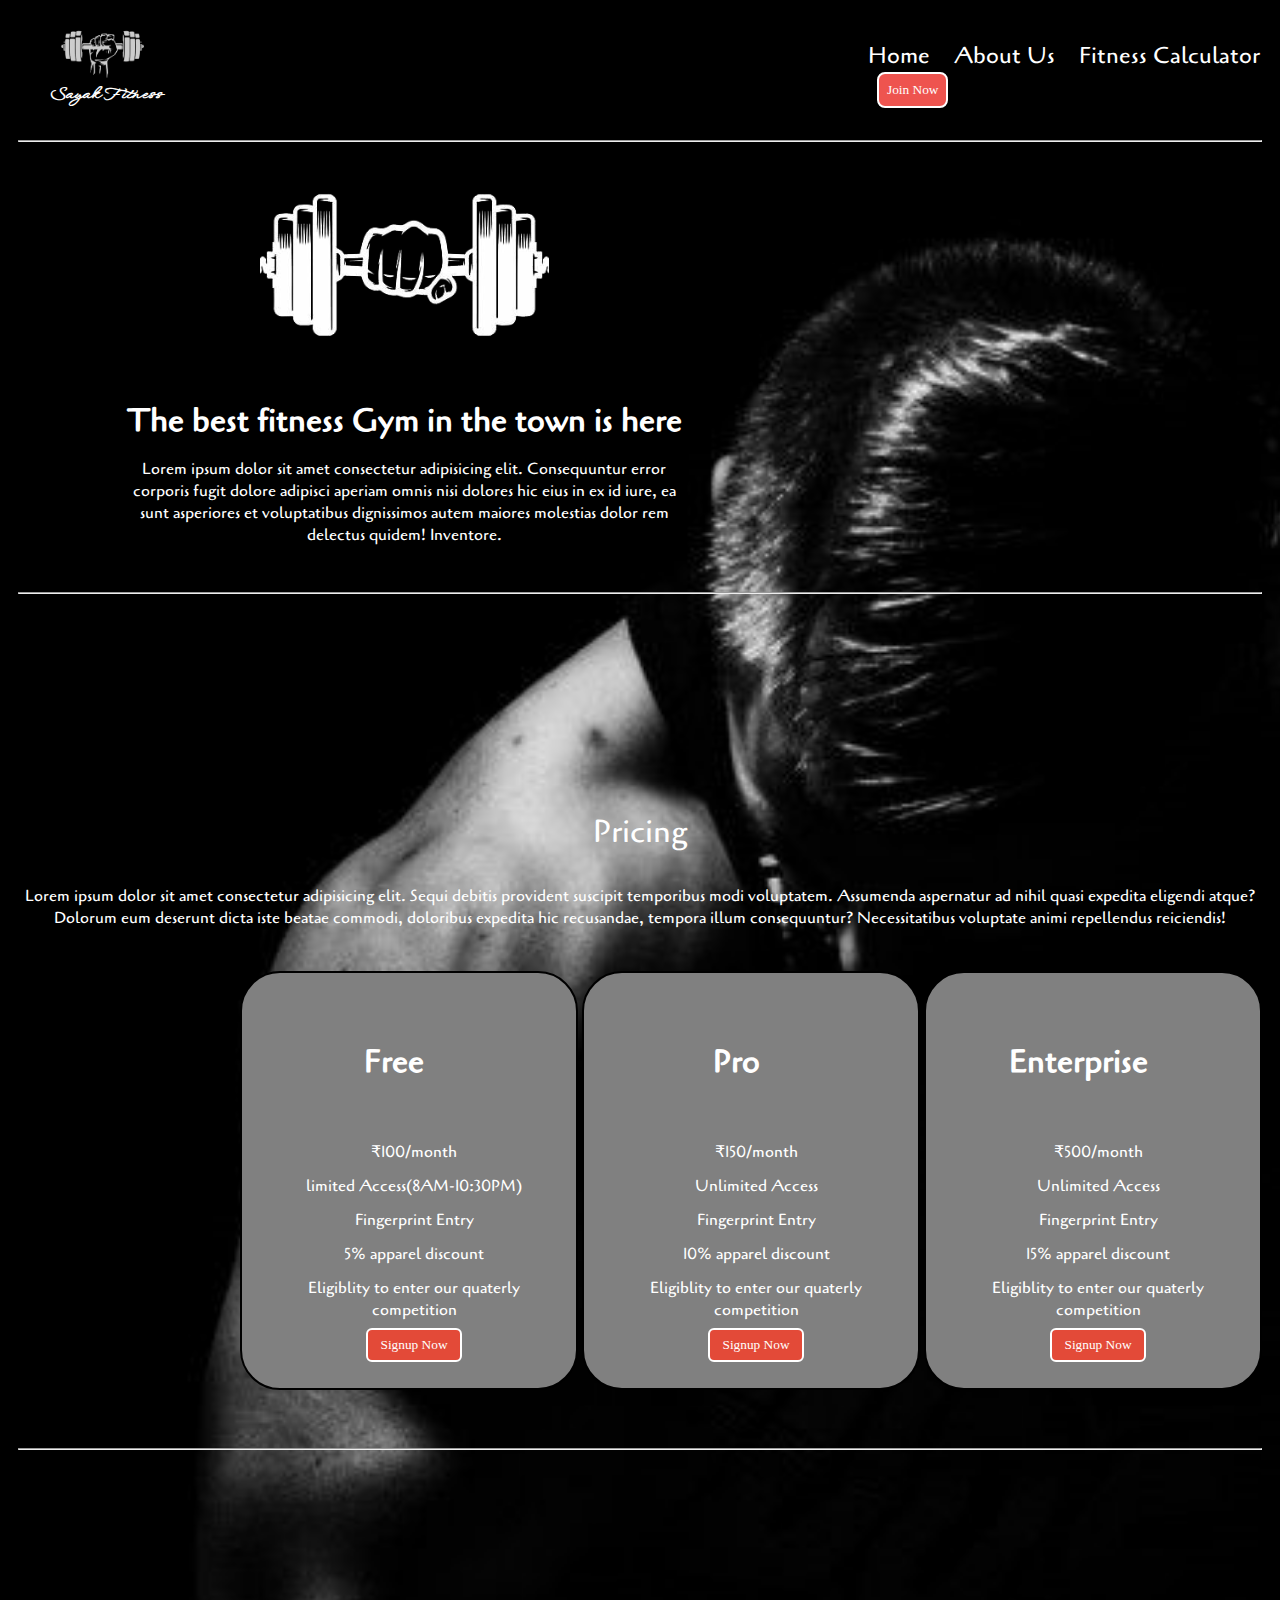
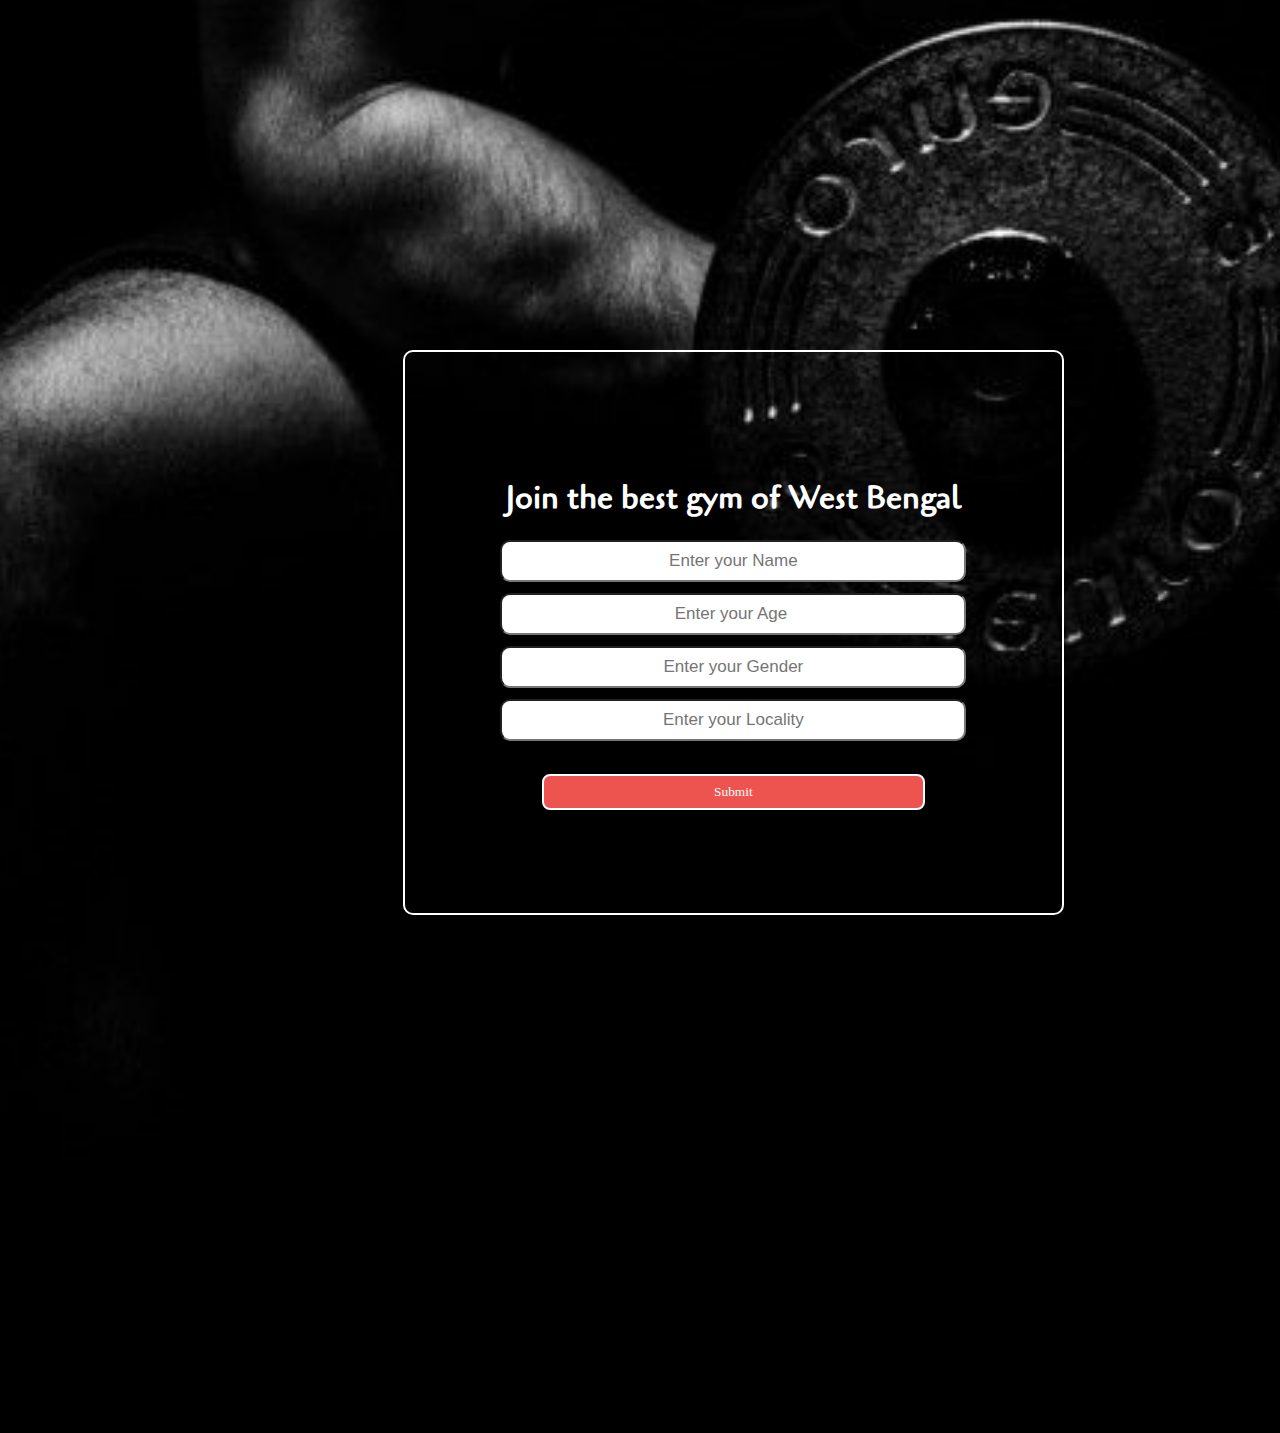
==== LANDING PAGE/index.html @ acadb8d6 "completed Level 1 Task 1" ====
<!DOCTYPE html>
<html lang="en">
  <head>
    <meta charset="UTF-8" />
    <meta http-equiv="X-UA-Compatible" content="IE=edge" />
    <meta name="viewport" content="width=device-width, initial-scale=1.0" />
    <title>Sayak Fitness</title>
  </head>
  <link rel="stylesheet" href="css/project.css" />
  <link
    href="https://fonts.googleapis.com/css2?family=Cagliostro&display=swap"
    rel="stylesheet"
  />
  <link
    href="https://fonts.googleapis.com/css2?family=WindSong:wght@500&display=swap"
    rel="stylesheet"
  />
  <link href="../LANDING PAGE/style.css" rel="stylesheet" type="text/css" />
  <link href="../LANDING PAGE/utils.css" rel="stylesheet" type="text/css" />

  <body>
    <header class="header">
      <!-- logo -->
      <div class="left">
        <img src="logo.png" alt="" />
        <div><strong>Sayak Fitness</strong></div>
      </div>

      <!-- navbar -->
      <div class="mid">
        <ul class="navbar">
          <li><a href="#">Home</a></li>
          <li><a href="#">About Us</a></li>
          <li><a href="#">Fitness Calculator</a></li>
          <li><a href="#">Contact Us</a></li>
          <li>
            <a href="#"><button class="btn1">Join Now</button></a>
          </li>
        </ul>
      </div>
    </header>
    <hr />

    <section class="section1">
      <div class="flex">
        <div class="topleft flex flex-col justify-center px-2">
          <div class="text-center">
            <img class="dumbellimg" src="dumbell.png" alt="" />
          </div>
          <h1 class="my-1 text-center">
            The best fitness Gym in the town is here
          </h1>
          <p class="text-center">
            Lorem ipsum dolor sit amet consectetur adipisicing elit.
            Consequuntur error corporis fugit dolore adipisci aperiam omnis nisi
            dolores hic eius in ex id iure, ea sunt asperiores et voluptatibus
            dignissimos autem maiores molestias dolor rem delectus quidem!
            Inventore.
          </p>
        </div>
      </div>
    </section>
    <br />
    <hr />
    <br />
    <br />
    <br />
    <br />
    <br />
    <br />
    <br />
    <br />
    <p class="one">Pricing</p>
    <p class="my-2">
      Lorem ipsum dolor sit amet consectetur adipisicing elit. Sequi debitis
      provident suscipit temporibus modi voluptatem. Assumenda aspernatur ad
      nihil quasi expedita eligendi atque? Dolorum eum deserunt dicta iste
      beatae commodi, doloribus expedita hic recusandae, tempora illum
      consequuntur? Necessitatibus voluptate animi repellendus reiciendis!
    </p>

    <div class="container1">
      <div class="box">
        <h4>Free</h4>
        <ul>
          <li class="highlighted">₹100/month</li>
          <li>limited Access(8AM-10:30PM)</li>
          <li>Fingerprint Entry</li>
          <li>5% apparel discount</li>
          <li>Eligiblity to enter our quaterly competition</li>
          <li><button class="btn">Signup Now</button></li>
        </ul>
      </div>
      <div class="box">
        <h4>Pro</h4>
        <ul>
          <li class="highlighted">₹150/month</li>
          <li>Unlimited Access</li>
          <li>Fingerprint Entry</li>
          <li>10% apparel discount</li>
          <li>Eligiblity to enter our quaterly competition</li>
          <li><button class="btn">Signup Now</button></li>
        </ul>
      </div>
      <div class="box">
        <h4>Enterprise</h4>
        <ul>
          <li class="highlighted">₹500/month</li>
          <li>Unlimited Access</li>
          <li>Fingerprint Entry</li>
          <li>15% apparel discount</li>
          <li>Eligiblity to enter our quaterly competition</li>
          <li><button class="btn">Signup Now</button></li>
        </ul>
      </div>
    </div>
    <br />
    <br />
    <hr />

    <div class="container">
      <h1>Join the best gym of West Bengal</h1>
      <form action="noaction.php">
        <div class="formgroup">
          <input type="text" name="" placeholder="Enter your Name" />
        </div>
        <div class="formgroup">
          <input type="text" name="" placeholder="Enter your Age " />
        </div>
        <div class="formgroup">
          <input type="text" name="" placeholder="Enter your Gender" />
        </div>
        <div class="formgroup">
          <input type="text" name="" placeholder="Enter your Locality" />
        </div>
        <br />
        <button class="btn1">Submit</button>
      </form>
    </div>
  </body>
</html>
---- LANDING PAGE/style.css ----
body {
  margin: 0px;
  padding: 18px;
  background-image: url("gym.jpg");
  font-family: "Cagliostro", sans-serif;
  color: white;
  height: 100%;
  background-position: center;
  background-repeat: no-repeat;
  background-size: cover;
}

.left {
  /* border: 3px solid red; */
  display: inline-block;
  position: absolute;

  left: 51px;
  top: 28px;
}
.mid {
  /* border: 3px solid red; */
  display: block;
  margin: 22px auto;
  width: 50%;
  padding-left: 100px;
  margin-left: 700px;
}

.navbar li {
  display: inline-block;
  font-size: 23px;
}

.left img {
  width: 100px;
  filter: invert(100%);
}

.left div {
  font-family: "WindSong", cursive;
  text-align: center;
  size: 10px;
}

.navbar li a {
  color: white;
  text-decoration: none;
  padding: 10px 10px;
}
.navbar li a:hover,
.navbar li a.active {
  color: gray;
}

.btn {
  font-family: "Kaushan Script", cursive;
  margin: -8px 9px;
  background-color: rgb(238, 84, 79);
  padding: 8px 8px;
  cursor: pointer;
  margin-bottom: 10px;
}

.btn:hover {
  color: gray;
}

.container {
  border: 2px solid white;
  margin: 500px 385px;
  padding: 103px 92px;

  width: 38%;
  border-radius: 10px;
}

.formgroup input {
  text-align: center;
  display: block;
  margin: 11px auto;
  width: 444px;
  padding: 9px;
  font-size: 17px;
  border-radius: 10px;
}

.container button {
  font-family: "Kaushan Script", cursive;

  display: block;
  margin: auto;
  width: 81%;
}

h1 {
  text-align: center;
}

.section1 {
  max-height: 100vh;
  color: white;
  padding-left: 100px;
}

.section1 h1 {
  color: white;
  font-size: 2rem;
}

.topleft {
  width: 50%;
}
.dumbellimg {
  width: 289px;
  filter: invert(100%);
}

.box {
  border: 2px solid black;
  background-color: grey;
  margin: 6px 0px;
  width: 22%;
  display: inline-block;
  border-radius: 40px;
  padding-left: 20px;
  padding-right: 50px;
  padding-top: 10px;
}

.box ul {
  list-style-type: none;
}

.box ul li {
  margin: 12px 2px;
  text-align: center;
}

.container1 {
  margin: auto;
  width: 1200px;
  padding-left: 222px;
  padding-top: 10px;
}

.box h4 {
  font-size: 2rem;
  padding: 15px 0;
  text-align: center;
}

.one {
  text-align: center;
  font-size: 2rem;
}

.btn1 {
  font-family: "Kaushan Script", cursive;
  margin: -8px 9px;
  background-color: rgb(238, 84, 79);
  padding: 8px 8px;
  cursor: pointer;
  margin-bottom: 10px;
  color: white;
  border-radius: 8px;
  border: 2px solid white;
}

.btn1:hover {
  color: gray;
}
---- LANDING PAGE/utils.css ----
.min-h-screen {
  min-height: 100vh;
}

.bg-red {
  background-color: red;
}

.mx-auto {
  margin-left: auto;
  margin-right: auto;
}

.items-center {
  align-items: center;
}

.justify-between {
  justify-content: space-between;
}

.justify-center {
  justify-content: center;
}

.font-bold {
  font-weight: bolder;
}

.my-1 {
  margin-top: 13px;
  margin-bottom: 13px;
}

.my-2 {
  margin-top: 26px;
  margin-bottom: 26px;
  text-align: center;
}

.text-blue {
  color: rgb(227 74 56);
}

.btn {
  padding: 7px 12px;
  border: 2px solid white;
  border-radius: 6px;
  cursor: pointer;
  color: white;
  background-color: rgb(227 74 56);
}

.overflow-x-hidden {
  overflow-x: hidden;
}

.text-center {
  text-align: center;
}
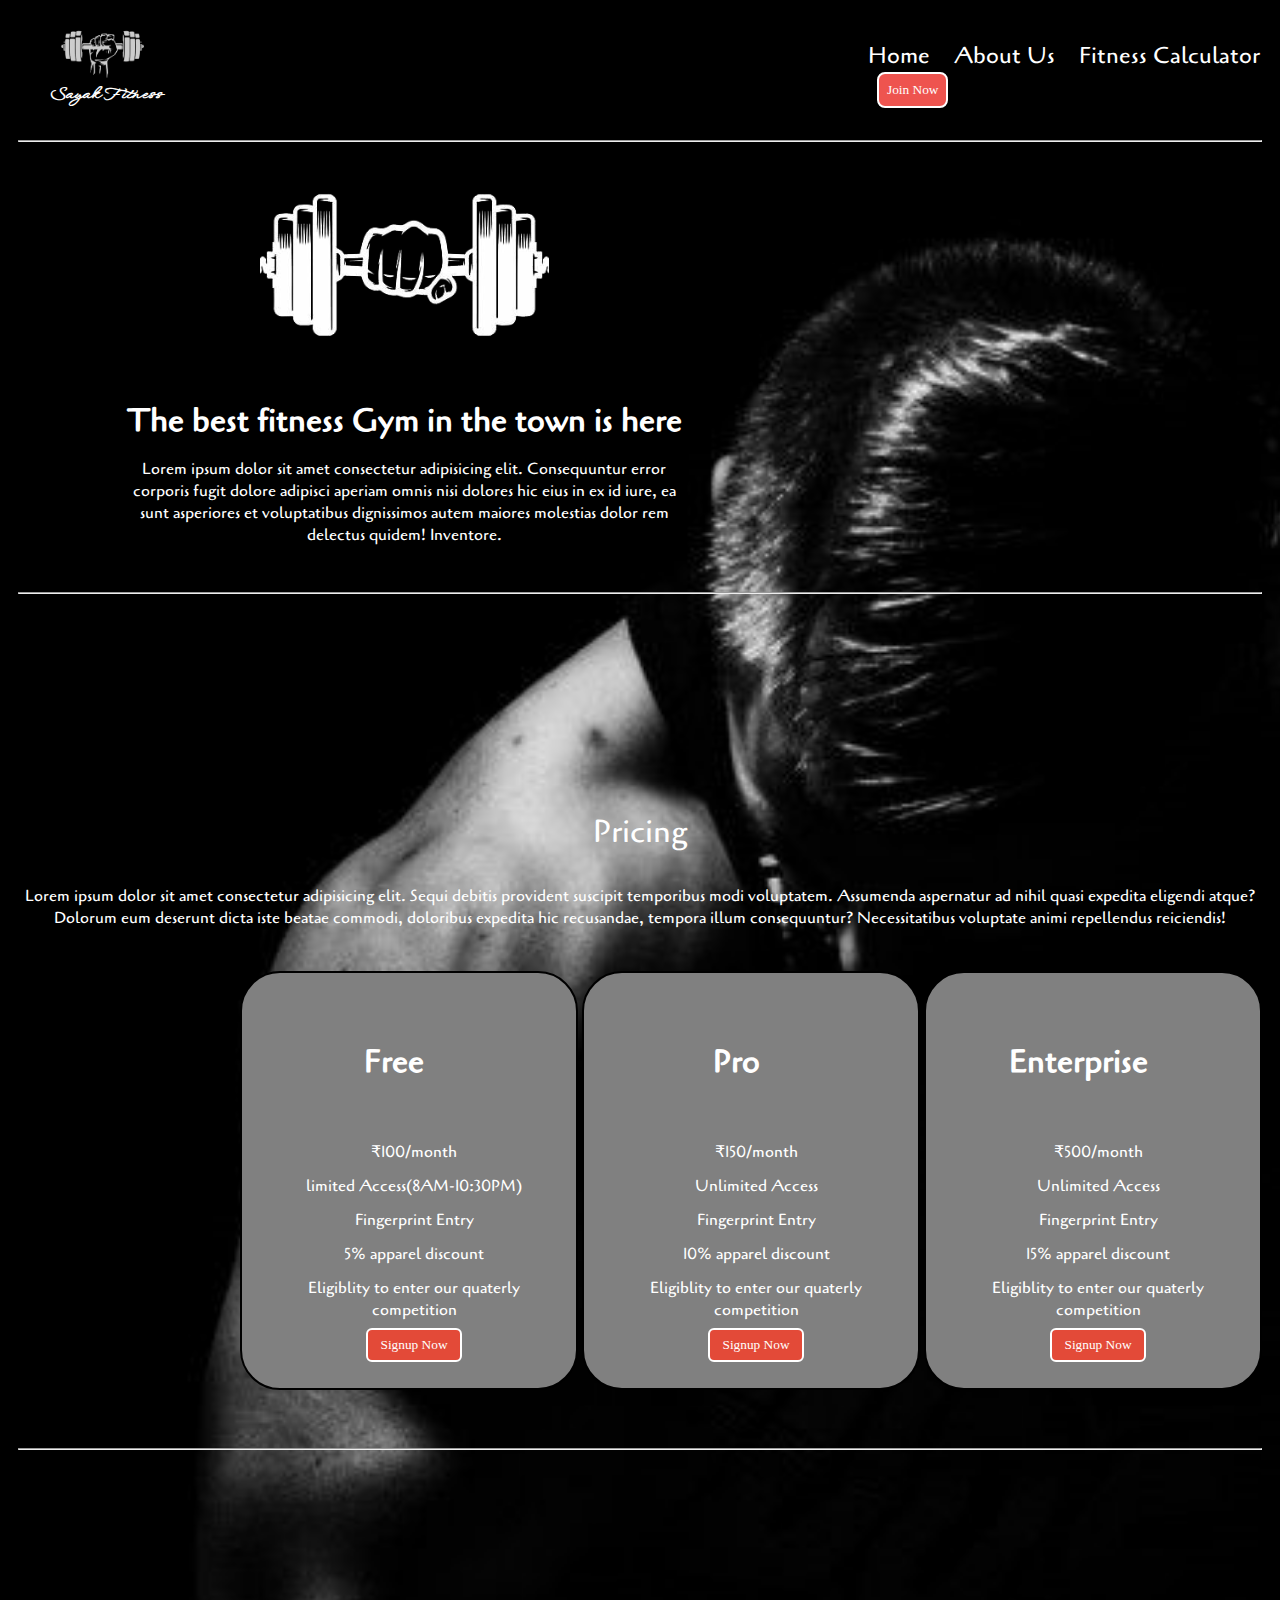
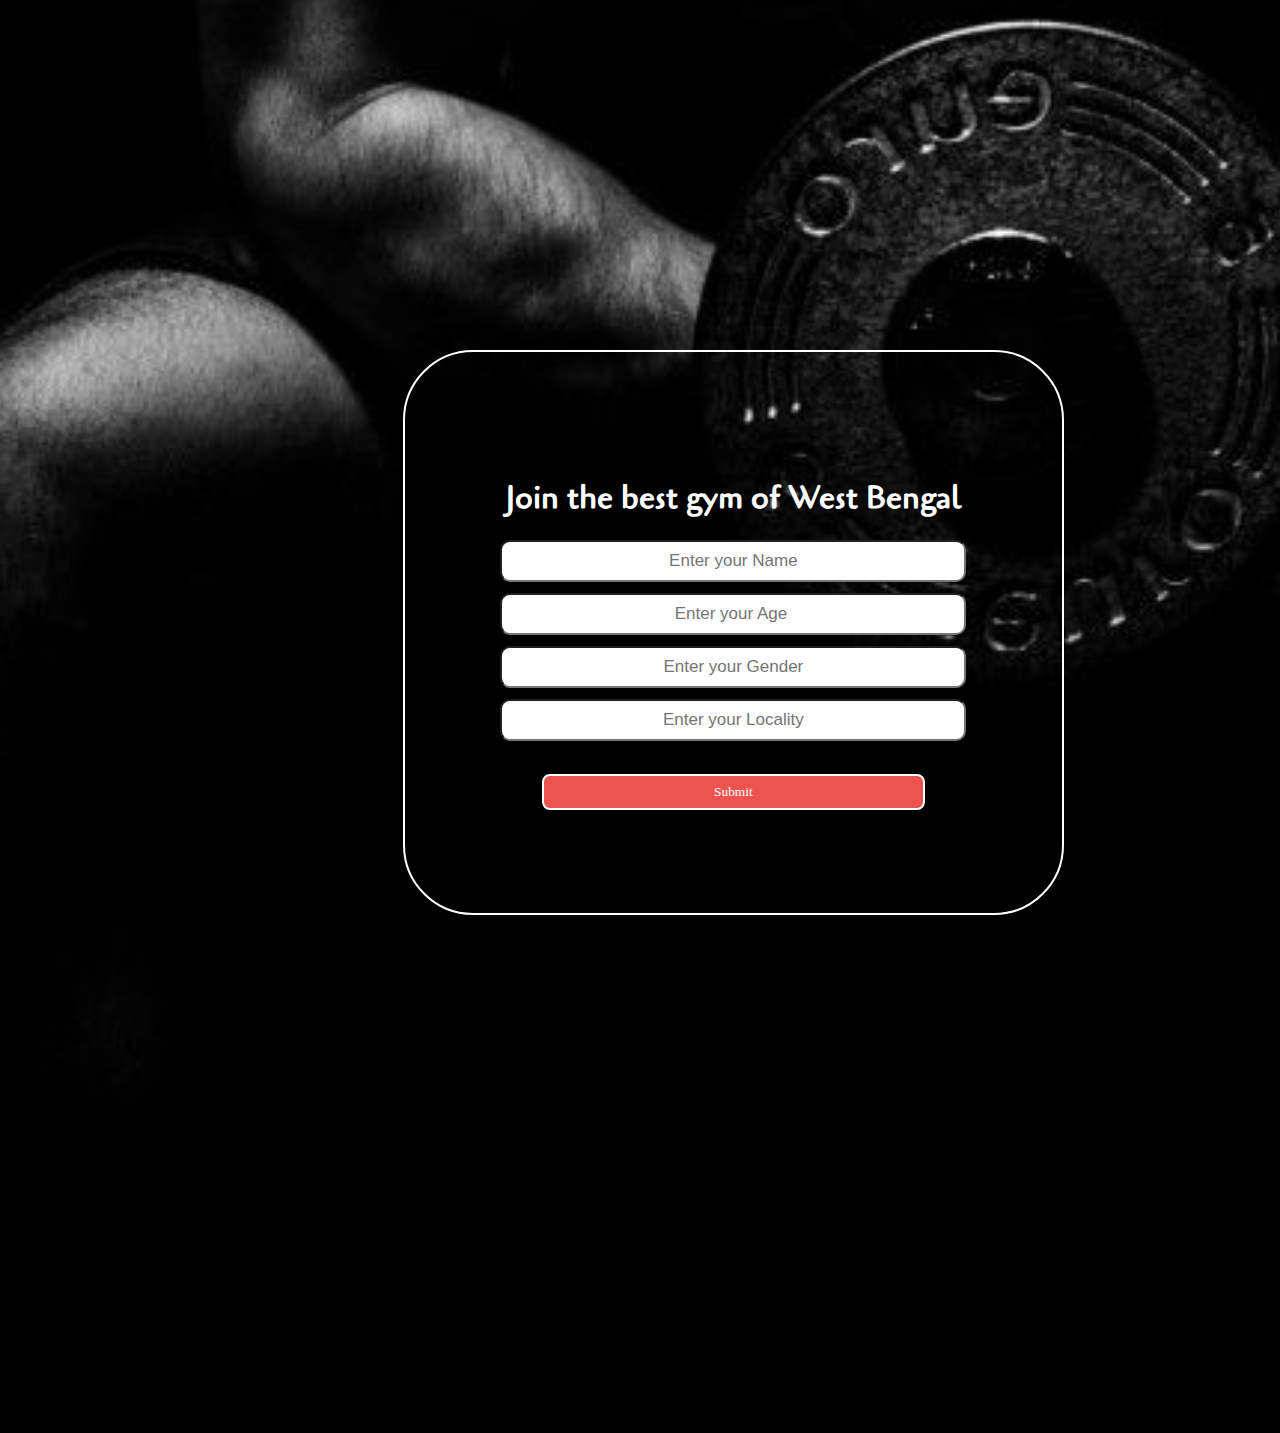
==== commit de798cab: "minor modifications" ====
--- a/LANDING PAGE/index.html
+++ b/LANDING PAGE/index.html
@@ -15,8 +15,8 @@
     href="https://fonts.googleapis.com/css2?family=WindSong:wght@500&display=swap"
     rel="stylesheet"
   />
-  <link href="../LANDING PAGE/style.css" rel="stylesheet" type="text/css" />
-  <link href="../LANDING PAGE/utils.css" rel="stylesheet" type="text/css" />
+  <link href="style.css" rel="stylesheet" type="text/css" />
+  <link href="utils.css" rel="stylesheet" type="text/css" />
 
   <body>
     <header class="header">
--- a/LANDING PAGE/style.css
+++ b/LANDING PAGE/style.css
@@ -72,7 +72,7 @@
   padding: 103px 92px;
 
   width: 38%;
-  border-radius: 10px;
+  border-radius: 70px;
 }
 
 .formgroup input {
